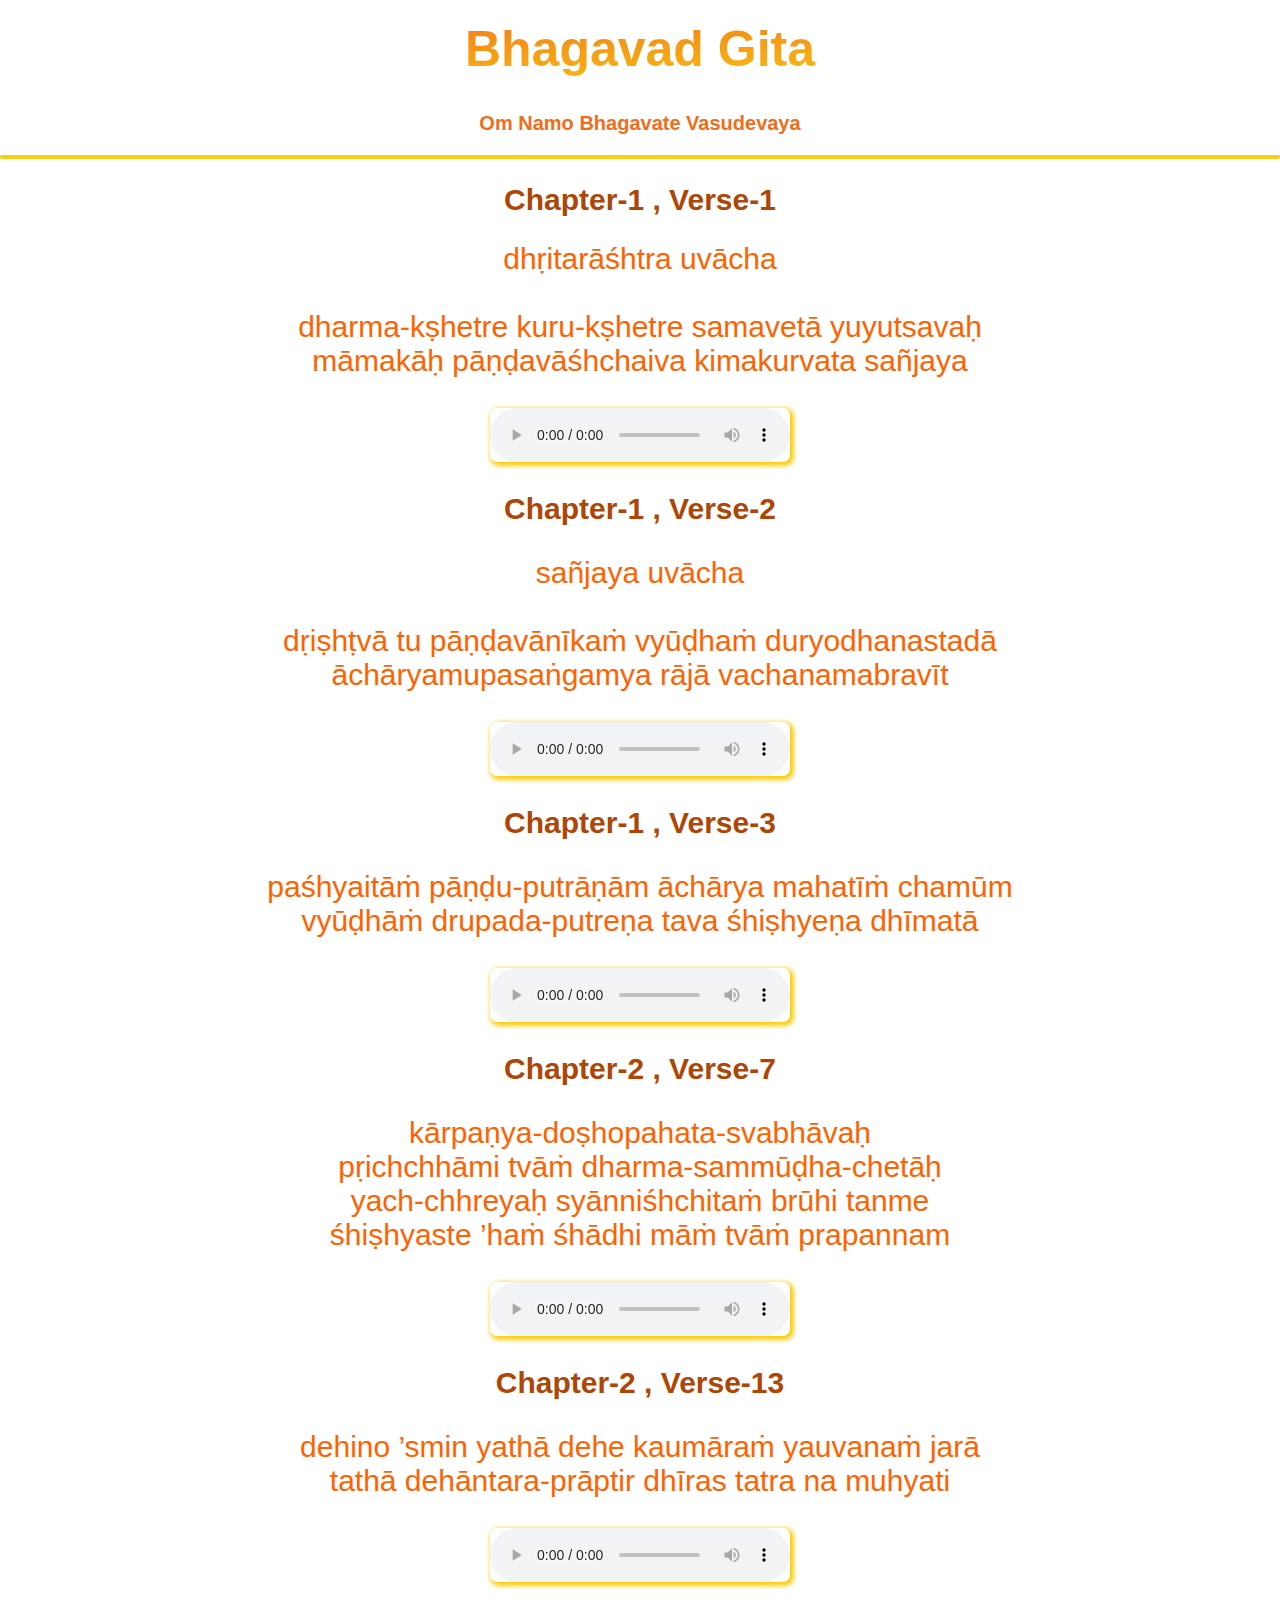
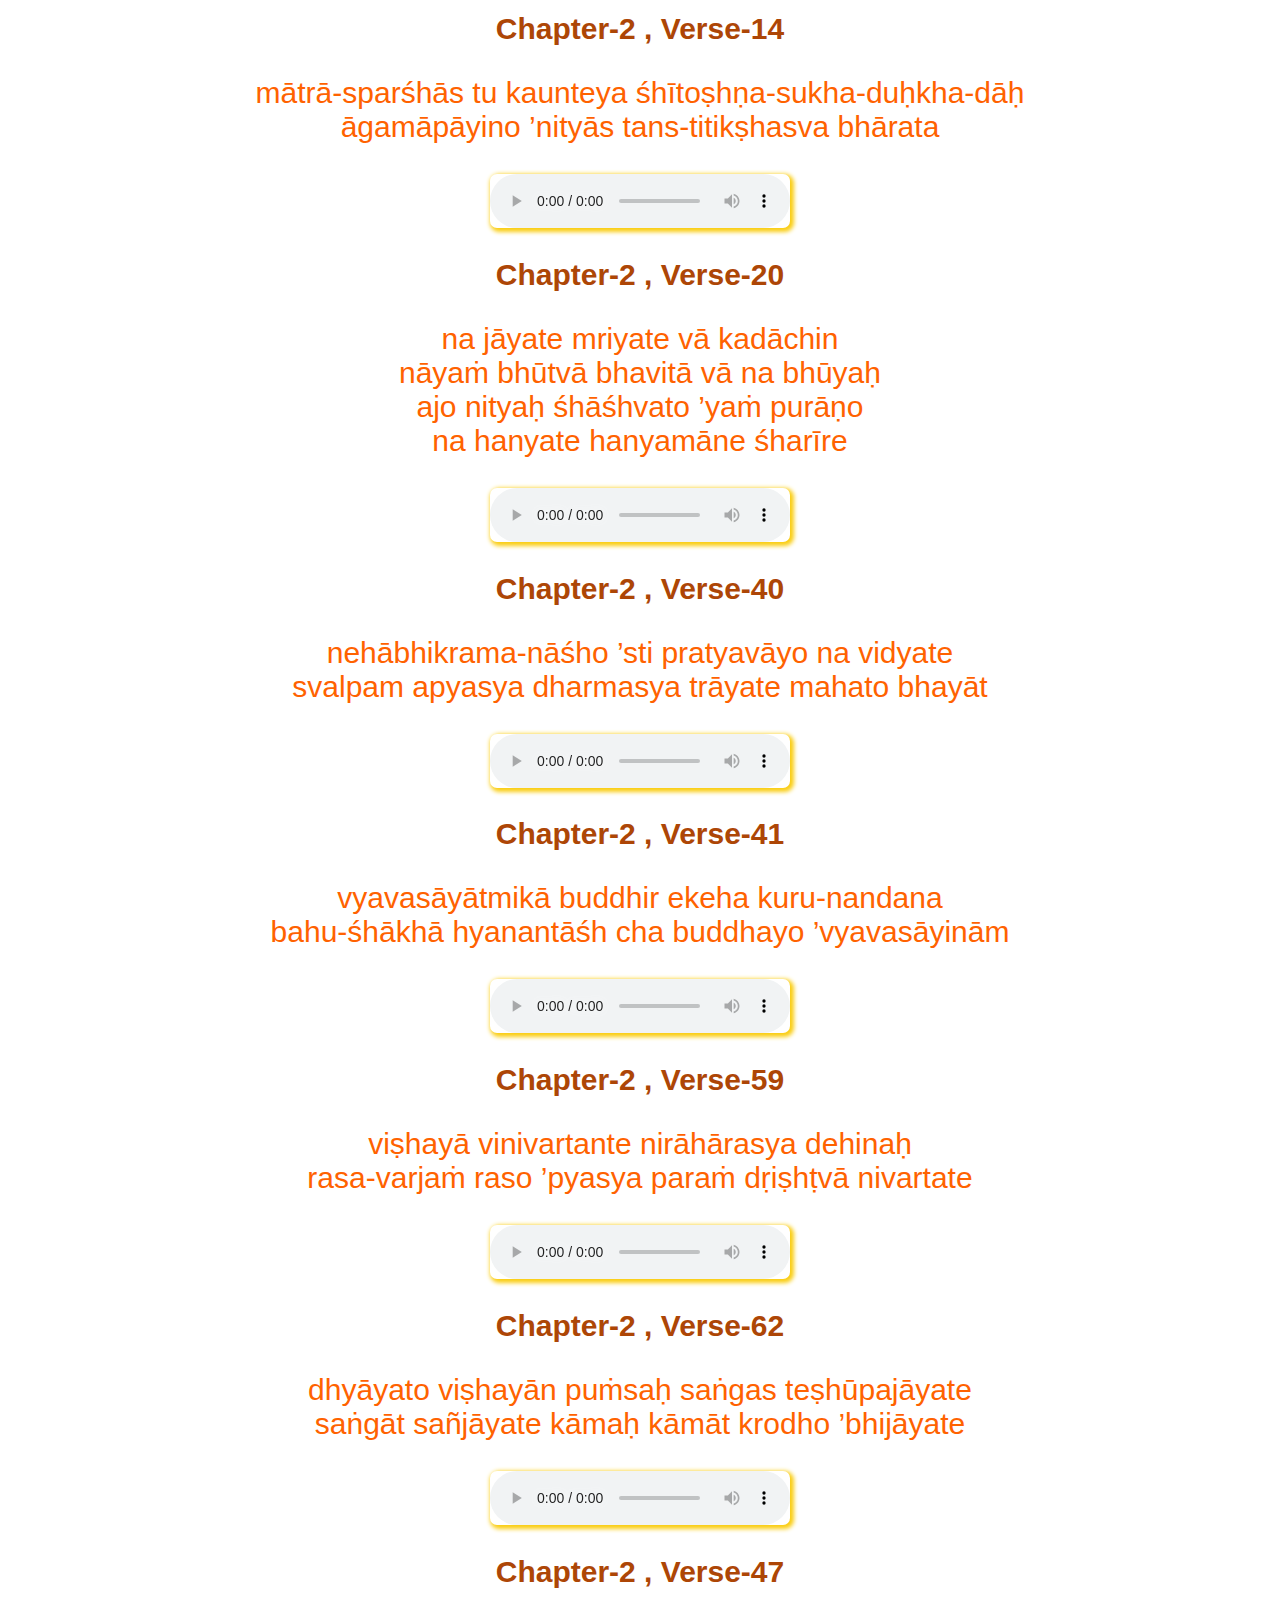
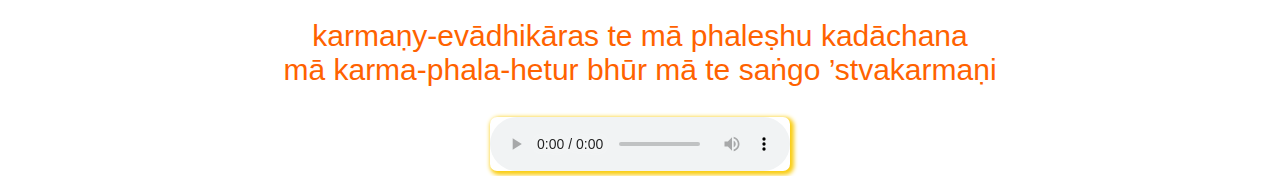
==== index.html @ 047e09c8 "first commit" ====
<!DOCTYPE html>
<html lang="en">
  <head>
    <script src="https://ajax.googleapis.com/ajax/libs/jquery/3.5.1/jquery.min.js"></script>
    <meta charset="UTF-8" />
    <meta http-equiv="X-UA-Compatible" content="IE=edge" />
    <meta name="viewport" content="width=device-width, initial-scale=1.0" />
    <title>Learn Bhagavad Gita</title>
    <link rel="stylesheet" href="../css/style.css" />
  </head>
  <body>
    <header>
      <h1 class="header_h1">Bhagavad Gita</h1>
      <p class="header_para">Om Namo Bhagavate Vasudevaya</p>
    </header>
    <hr />

    <div class="main">
      <script src="data.js"></script>
      <script src="fetch.js"></script>
    </div>
  </body>
</html>
---- css/style.css ----
body {
  padding: 0;
  margin: 0;
  font-family: Arial, Helvetica, sans-serif;
 }

.header_h1{
  text-align: center;
  margin-top: 20px;
  font-size: 50px;
  -webkit-background-clip: text;
  -webkit-text-fill-color: transparent;
  background-image: linear-gradient(to bottom right, rgb(241,109,26),rgb(250,205,16));
  }


.header_para{
  text-align: center;
  font-size: 20px;
  color:rgb(241,109,26);
  font-weight: bold;
}
hr{
  border: 2px solid rgb(250,205,16);
  border-radius: 5px;
}

.audio
{
-webkit-transition:all 0.5s linear;
-moz-transition:all 0.5s linear;
-o-transition:all 0.5s linear;
transition:all 0.5s linear;
-moz-box-shadow: 2px 2px 4px 0px rgb(241,109,26);
-webkit-box-shadow:  2px 2px 4px 2px rgb(241,109,26);
box-shadow: 2px 2px 4px 2px rgb(250,205,16);
-moz-border-radius:7px 7px 7px 7px ;
-webkit-border-radius:7px 7px 7px 7px ;
border-radius:7px 7px 7px 7px ;
}

.chapterNumber {
 
  text-align:center;
  color:rgb(173, 70, 6);
}

.shlokaText {
  text-align: center;
  font-size:30px;
} 

.chapter {
  color: rgb(255, 98, 0);
  font-size: 20px;
  text-align: center;
  margin-top: 0px;
  padding-top: 0px;
}


*/
/* .meaning {
  text-align: center;
  /* background-color: rgb(221, 154, 107);
  color: white;
  font-size: 20px;
  padding: 15px;
  margin-top: 0px;
} */
/* 
a {
  font-size: 25px;
  text-decoration: none;
  color: rgb(129, 55, 2);
  font-weight: bold;
  background-color: rgb(216, 106, 27);
  padding: 5px;
}
.hide {
  display: none;
}
.split:hover + .hide {
  display: block;
}
.split {
  /* background-color: rgb(248, 148, 77); */
  /* margin-top: 10px;
  margin-bottom: 10px; */
/* }
.deco {
  /* color: brown; */
} */
.wordSplit {
  letter-spacing: 2px;
} */ */
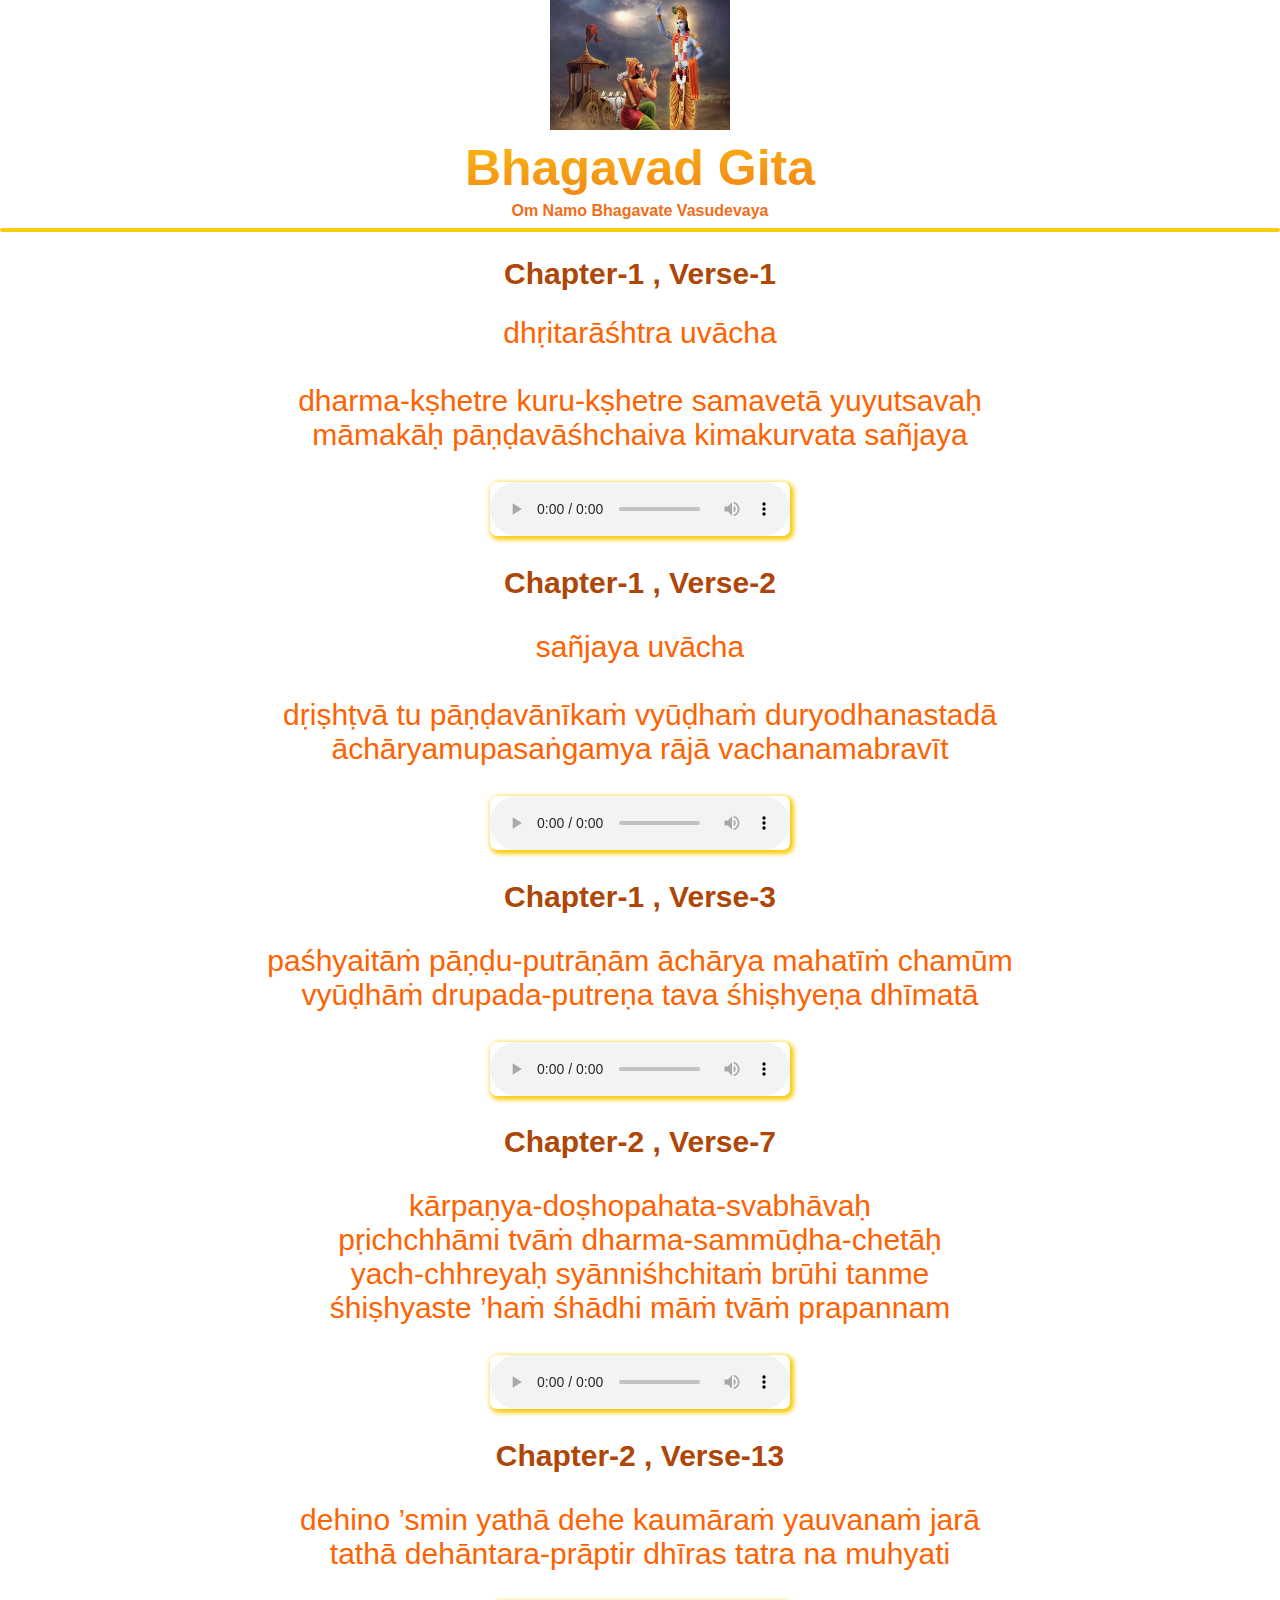
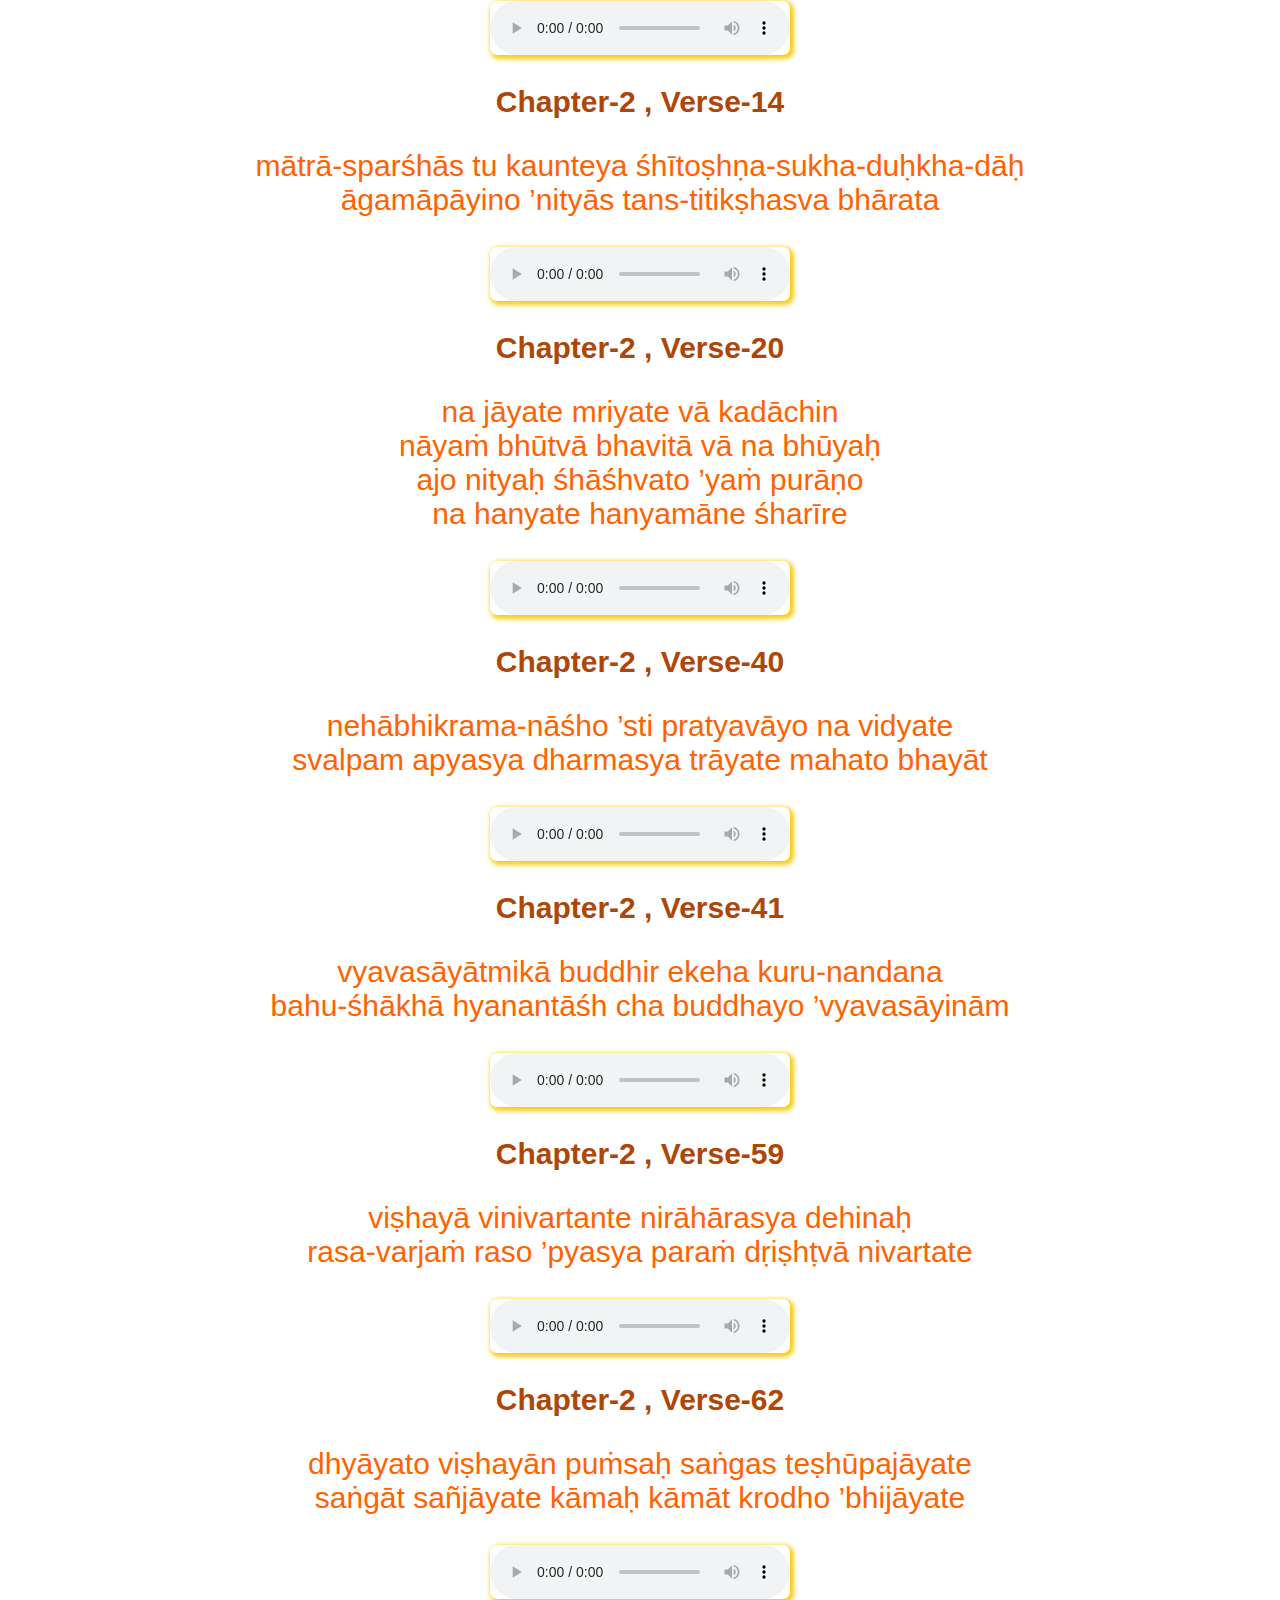
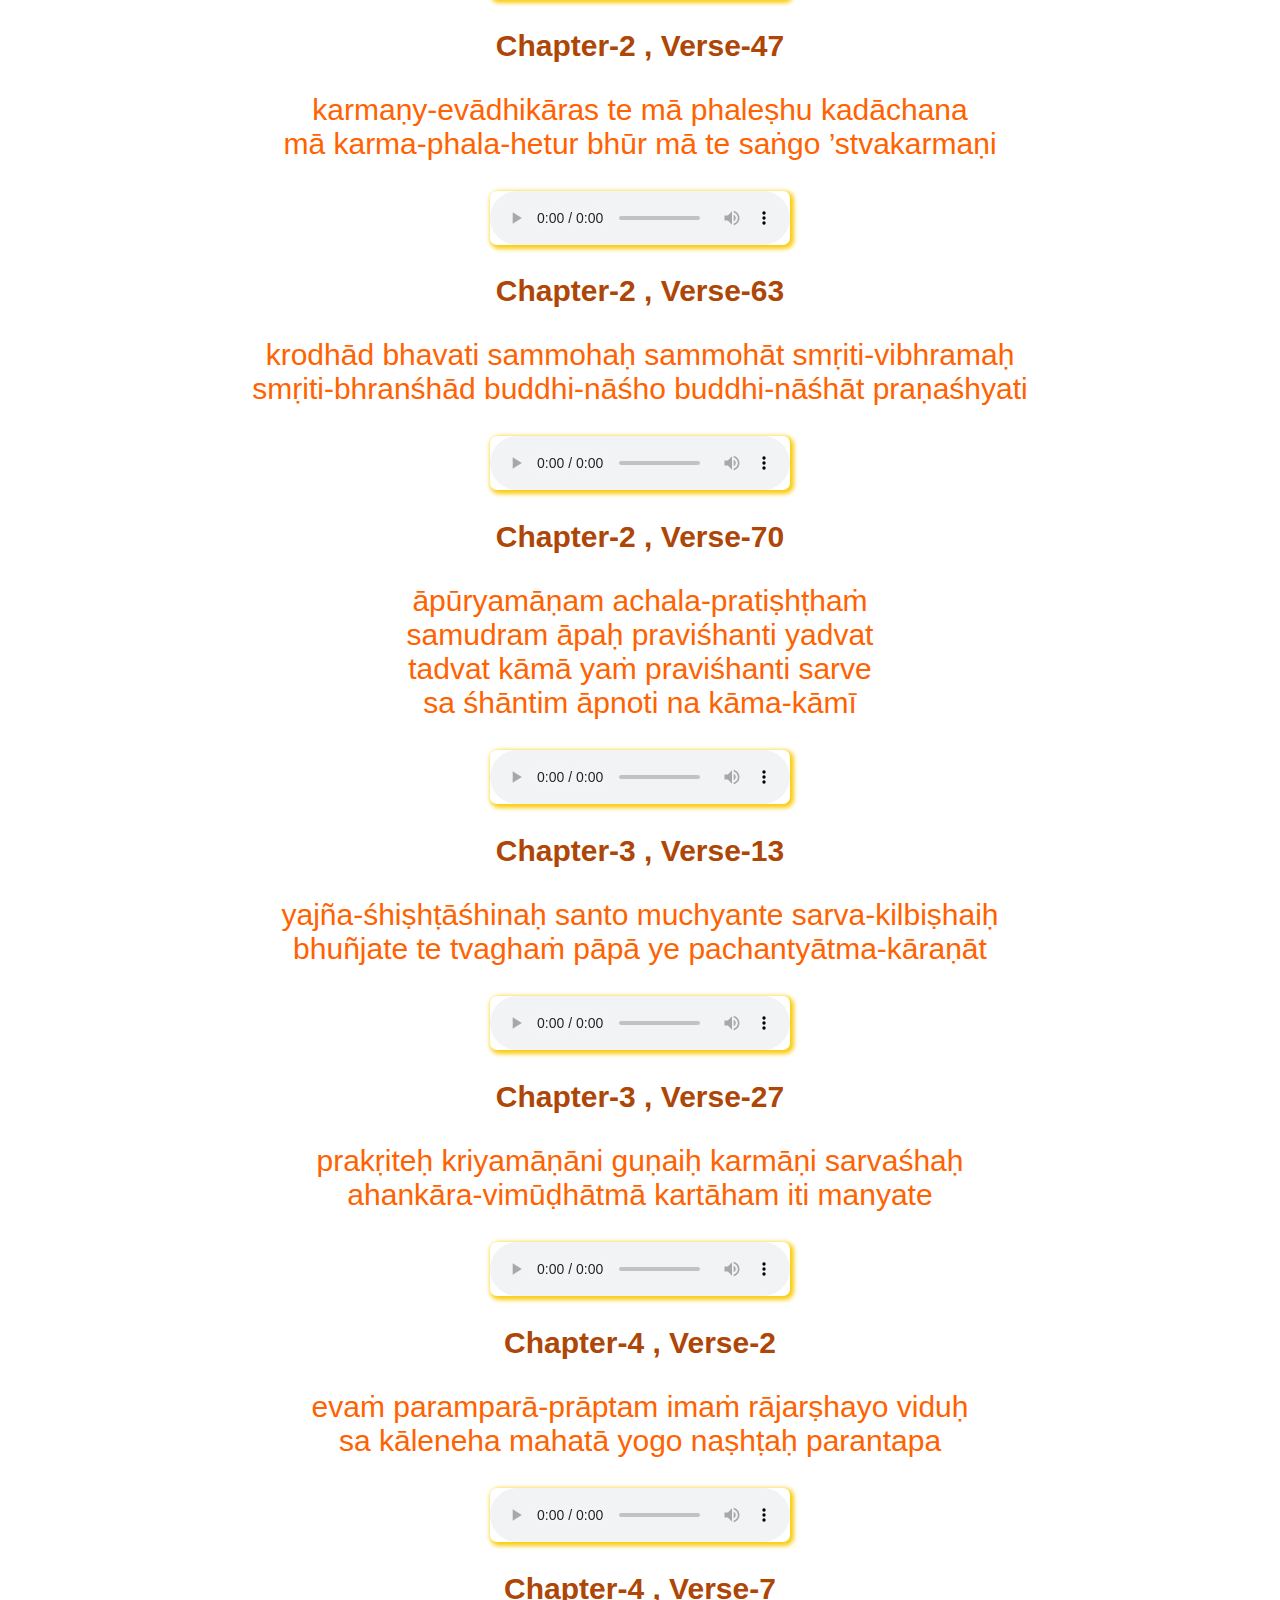
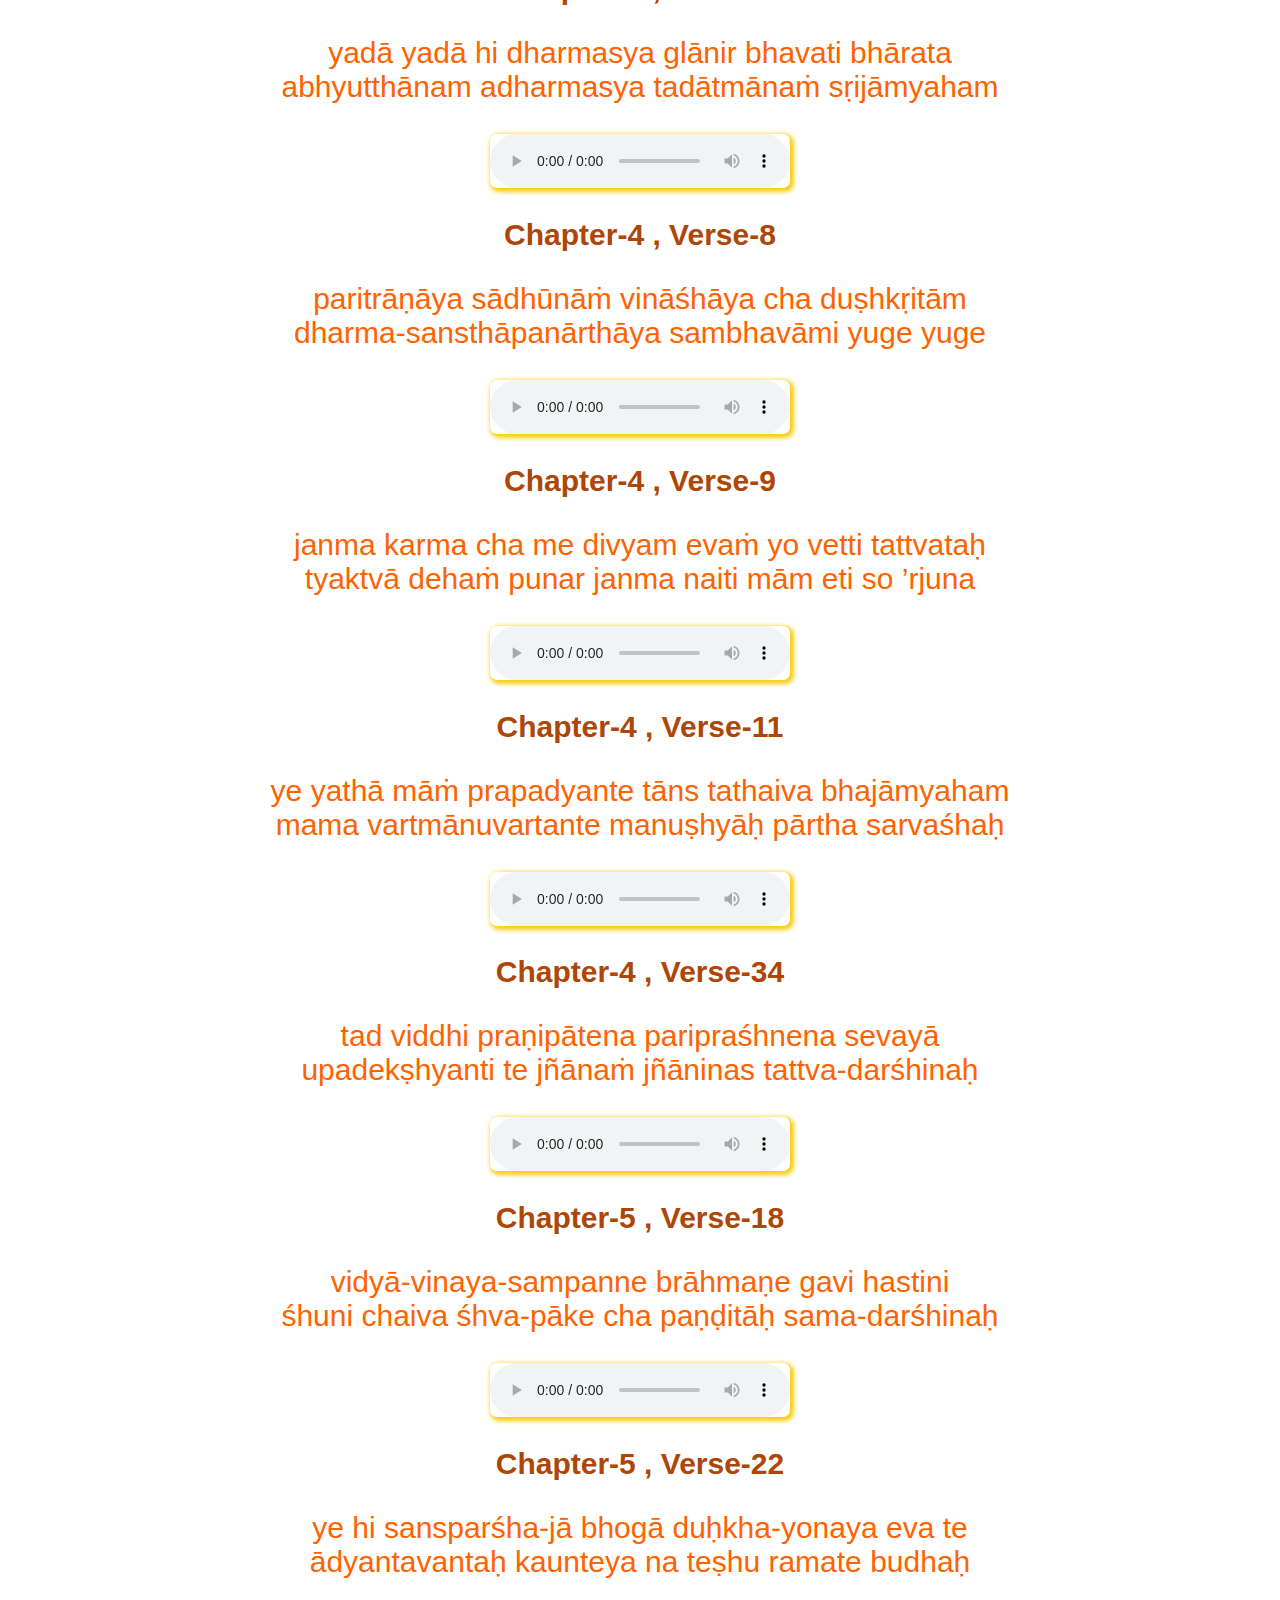
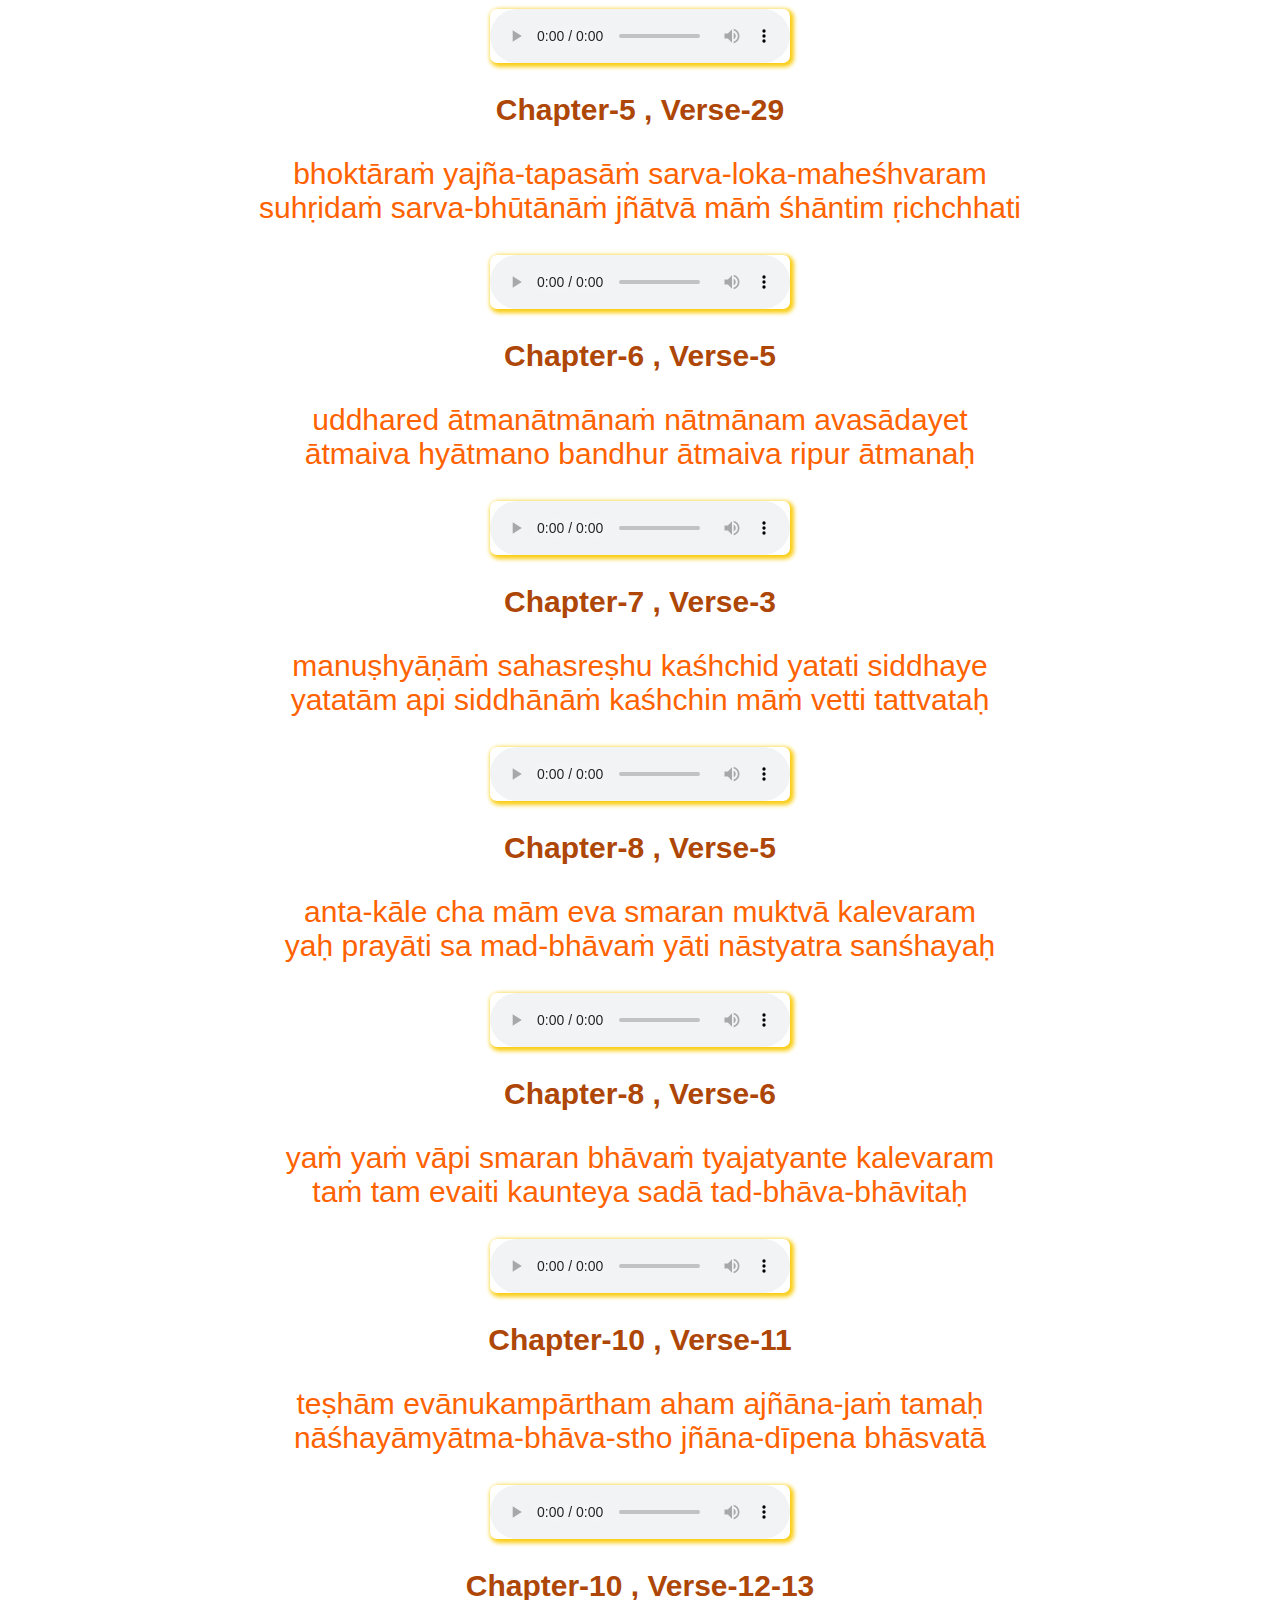
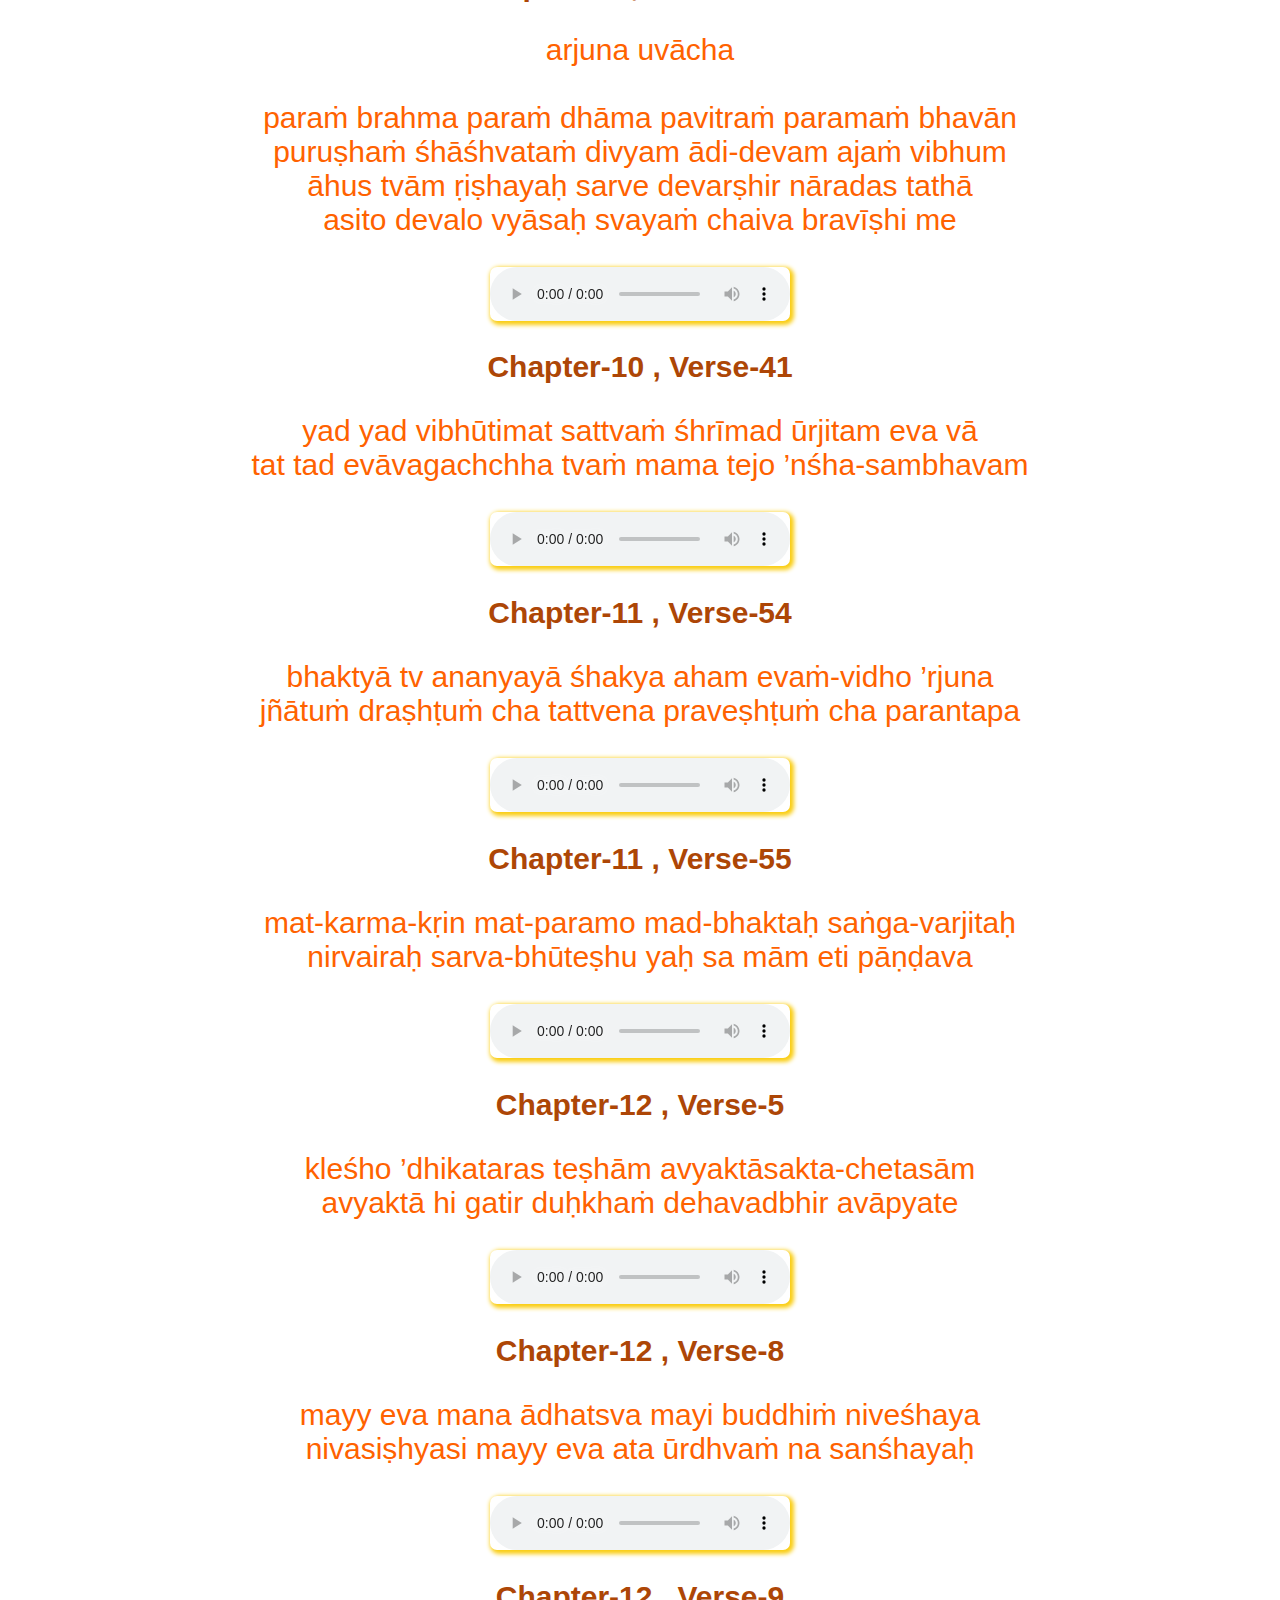
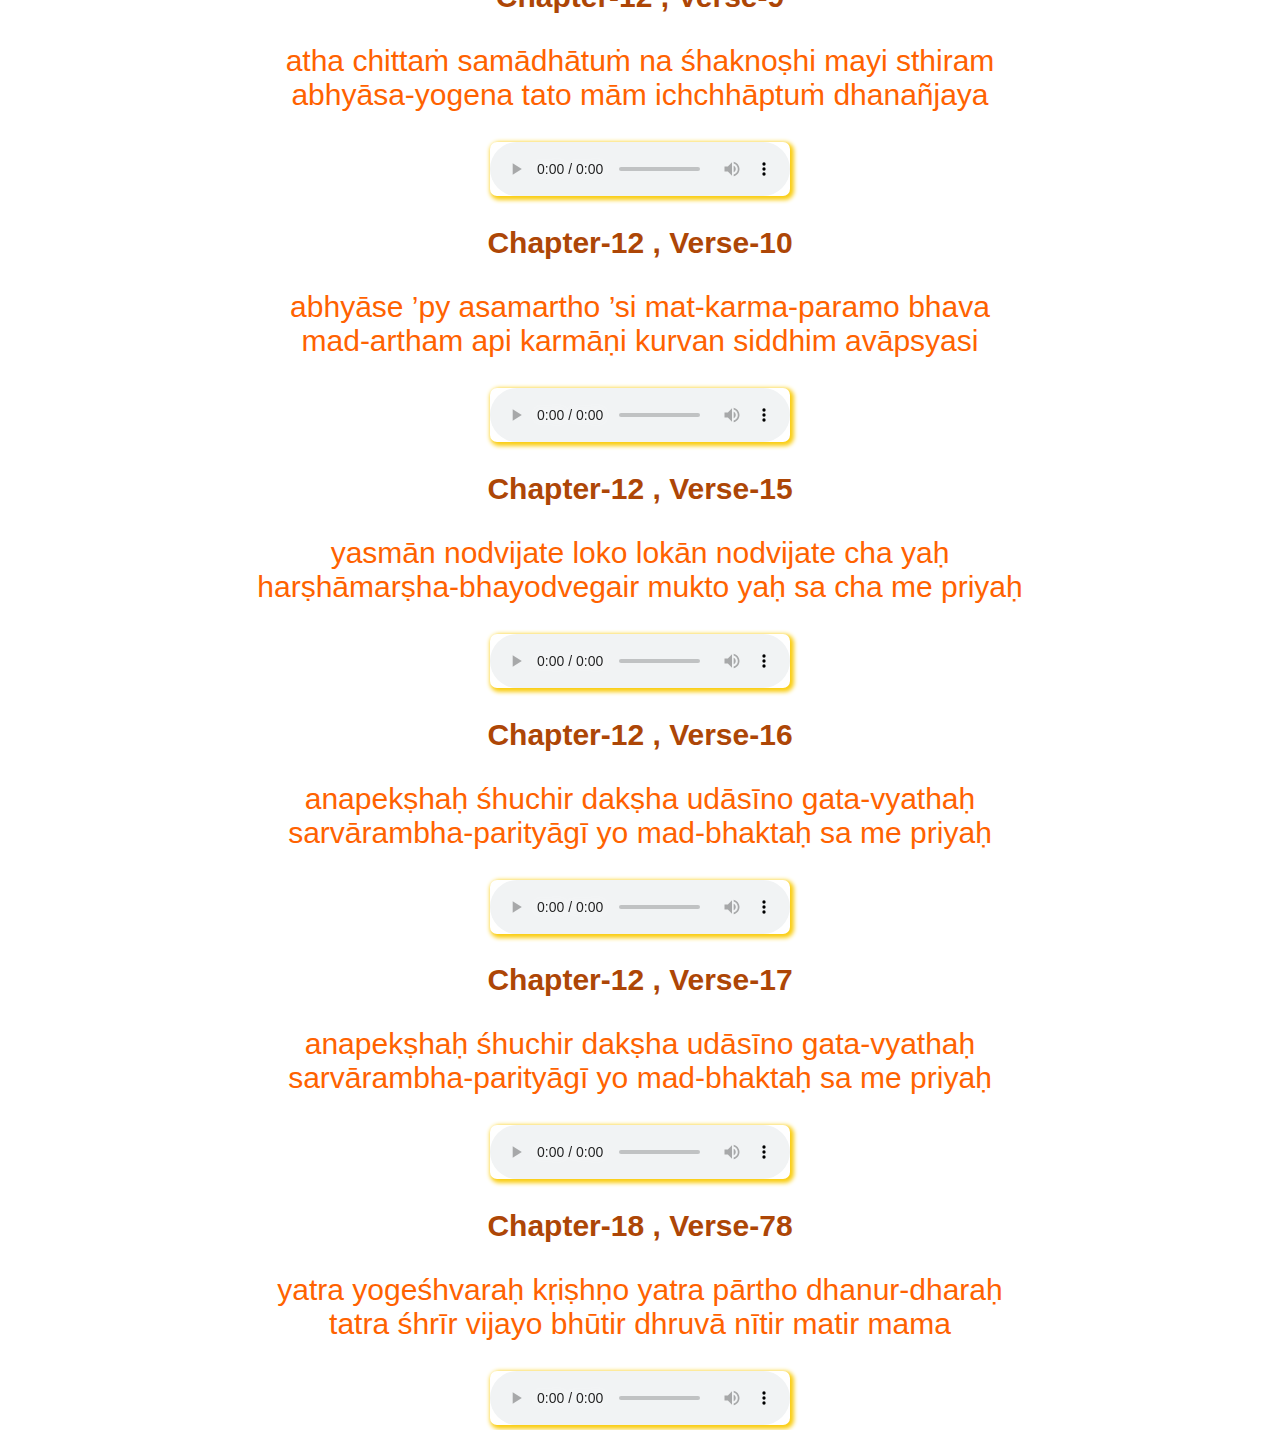
==== commit 8284f9e1: "modified" ====
--- a/index.html
+++ b/index.html
@@ -6,8 +6,17 @@
     <meta http-equiv="X-UA-Compatible" content="IE=edge" />
     <meta name="viewport" content="width=device-width, initial-scale=1.0" />
     <title>Learn Bhagavad Gita</title>
-    <link rel="stylesheet" href="../css/style.css" />
+    <link rel="stylesheet" href="./css/style.css" />
   </head>
+    <header>
+      <div class="pic">
+        <img
+          src="Shrimad-Bhagavad-Gita.jpeg"
+          alt="bhagavad gita pic"
+          width="180"
+          height="130"
+        />
+      </div>
   <body>
     <header>
       <h1 class="header_h1">Bhagavad Gita</h1>
--- a/css/style.css
+++ b/css/style.css
@@ -2,28 +2,36 @@
   padding: 0;
   margin: 0;
   font-family: Arial, Helvetica, sans-serif;
- }
+}
+
+.pic{
+  text-align: center;
+  
+}
+hr{
+   border: 2px solid rgb(250,205,16);
+  border-radius: 5px;
+}
 
 .header_h1{
   text-align: center;
-  margin-top: 20px;
+  margin-top:5px;
+  margin-bottom:5px;
   font-size: 50px;
   -webkit-background-clip: text;
   -webkit-text-fill-color: transparent;
-  background-image: linear-gradient(to bottom right, rgb(241,109,26),rgb(250,205,16));
+   background-image: linear-gradient(to bottom right, rgb(250,205,16), rgb(241,109,26));
   }
 
 
 .header_para{
-  text-align: center;
+  text-align: center;ß
   font-size: 20px;
   color:rgb(241,109,26);
   font-weight: bold;
+  margin:0px;
 }
-hr{
-  border: 2px solid rgb(250,205,16);
-  border-radius: 5px;
-}
+
 
 .audio
 {
